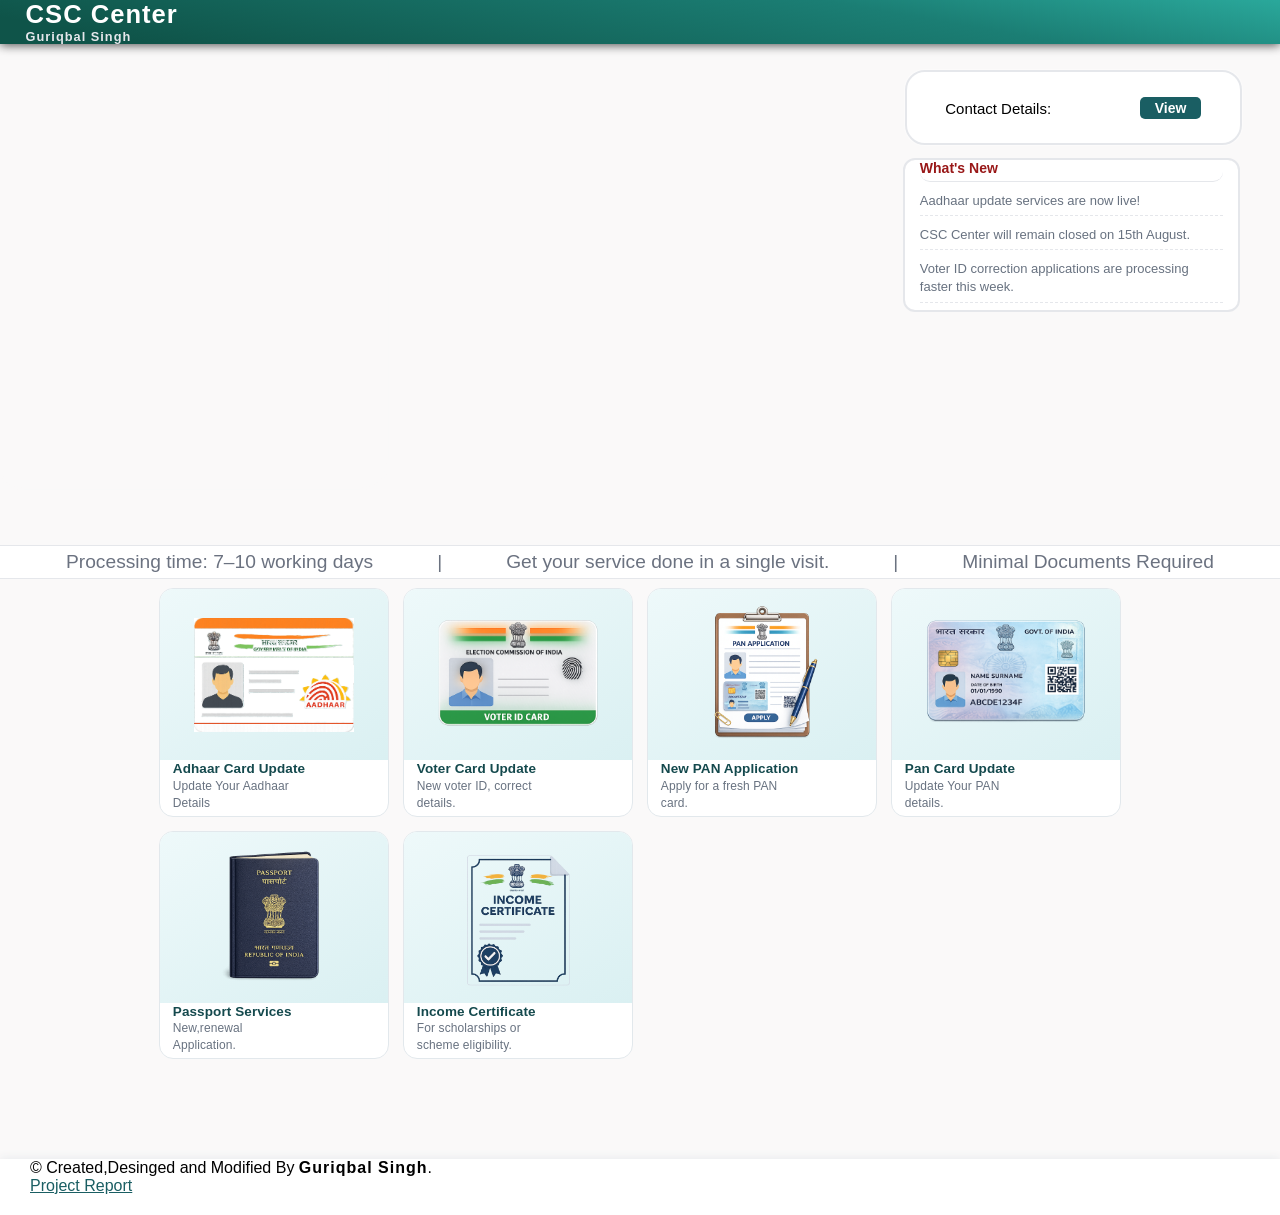
==== index.html @ 6f675451 "new element added and bug fixes" ====
<!DOCTYPE html>
<html lang="en">
<head>
    <meta charset="UTF-8">
    
    <meta name="viewport" content="width=device-width, initial-scale=1.0">
    <link rel="stylesheet" href="css/style.css">
    <link rel="stylesheet" href="css/Contact(Quick_actions).css">
    <link rel="stylesheet" href="css/Notifications.css">
    <link rel="stylesheet" href="css/footer.css">
    <link rel="stylesheet" href="css/body.css">
    <link rel="stylesheet" href="css/header.css">
    <link rel="stylesheet" href="css/Services_card.css">
     <script src="JS/JS.js" defer></script>
    <title>CSC center</title>
</head>
<body><div class="entry">
    <img id="csc-logo" src="images/csc-logo.png" alt="Fauji CSC Logo" >
    </div>
    <div class="header">
      <div class="center">CSC Center
        <div class="name">
            Guriqbal Singh
    </div></div>
  </div>
    <div class="container">
      <div class="images">
        <div class="video-container">
          <video autoplay muted loop playsinline class="enhanced-video">
            <source src="video/CSC.mp4" type="video/mp4">
          </video>
        </div>
      </div>
      <div class="action-column">
      <div class="quick_action" id="quick_action"><div class="action_header"><span id="cd">Contact Details:</span><button id="get">View</button></div>
      <div id="details">Phone:<br>+91 <span id="num">XXXXX-XXXXX</span><br>
      Email:<div id="email">XXX@gmail.com</div></div>
      </div>
    
    <div class="notifications" tabindex="0">
      <div class="notif-header">What's New</div>
    <ul class="notif-list">
        <li>Aadhaar update services are now live!</li>
        <li>CSC Center will remain closed on 15th August.</li>
        <li>Voter ID correction applications are processing faster this week.</li>
        <li>PAN Card linking deadline extended. Please check details.</li>
        <li>More updates coming soon...</li>
    </ul>
    </div></div>
    </div>
    <div class="fast_service_tab"><div class="time">Processing time: 7–10 working days</div><div>|</div><div class="visit">Get your service done in a single visit.</div><div>|</div><div class="docs">Minimal Documents Required</div></div>
    <div class="services-cards">
      <div class="card" tabindex="0" id="card-box">
        <div class="s_img_cont"><img class="s_img" src="images/services/Aadhaar.png" alt="Aadhaar Card"></div>
        <div class="card-body"><div class="s_text">Adhaar Card Update
          <div class="dist_cont"><div class="s_dis">Update Your Aadhaar Details<a href="Service Guide/Aadhaar card update.html">learn more</a></div><div class="price">₹80</div></div>
        </div></div>
      </div>
    
      <div class="card" tabindex="0" id="card-box">
        <div class="s_img_cont"><img class="s_img" src="images/services/Voter.png" alt="Voter Card" style="scale:1.5;"></div>
        <div class="card-body">
          <div class="s_text">Voter Card Update
            <div class="dist_cont"><div class="s_dis">New voter ID, correct details.<a href="Service Guide\Voter Card Update.html">learn more</a></div><div class="price">₹150</div></div>
          </div>
        </div>
      </div>
      <div class="card" tabindex="0" id="card-box">
        <div class="s_img_cont"><img class="s_img" src="images/services/Pan Apply.png" alt="Pan Card" style="scale:1.3;"></div>
        <div class="card-body"><div class="s_text">New PAN Application
          <div class="dist_cont"><div class="s_dis">Apply for a fresh PAN card.<a href="Service Guide\Pan_application.html">learn more</a></div><div class="price">₹300</div></div>
        </div></div>
      </div>
      
      <div class="card" tabindex="0" id="card-box">
        <div class="s_img_cont"><img class="s_img" src="images/services/Pan.png" alt="Pan Card" style="scale:1.5;"></div>
        <div class="card-body"><div class="s_text">Pan Card Update
          <div class="dist_cont"><div class="s_dis">Update Your PAN details.<a href="Service Guide\Pan_card_Update.html">learn more</a></div><div class="price">₹250</div></div>
        </div></div>
      </div>

      <div class="card" tabindex="0" id="card-box">
        <div class="s_img_cont"><img class="s_img" src="images/services/Passport.png" alt="Passport" style="scale:1.3;"></div>
        <div class="card-body"><div class="s_text">Passport Services
          <div class="dist_cont"><div class="s_dis"> New,renewal Application.<a href="Service Guide\Passport.html">learn more</a></div><div class="price">₹1800</div></div>
        </div></div>
      </div>

      <div class="card" tabindex="0" id="card-box">
        <div class="s_img_cont"><img class="s_img" src="images/services/Income Cert.png" alt="Income Certificate" style="scale:1.3;"></div>
        <div class="card-body"><div class="s_text">Income Certificate
          <div class="dist_cont"><div class="s_dis"> For scholarships or scheme eligibility.<a href="Service Guide\Income_certificate.html">learn more</a></div><div class="price">₹130</div></div>
        </div></div>
      </div>
    </div>
    <footer >
  <p style="margin-bottom:0px;">&copy; Created,Desinged and Modified By <span style="font-weight:bold;letter-spacing:1px;">Guriqbal Singh</span>.</p>
    <a style="font-size:medium;opacity:1;margin-top:0px;padding-bottom:20px;"href="/privacy">Project Report</a> 
</footer>
</body>
</html>
---- css/style.css ----
body {font-family: "Fredoka", sans-serif;
    margin: 0;
    background-color: rgb(0, 0, 0);
    animation: bg-fade 2.5s forwards;
   
  scrollbar-width: none; 
  
 
  -ms-overflow-style: none; 



}&::-webkit-scrollbar {
  display: none;}
@keyframes bg-fade {
    60%{
        background-color: rgb(0, 0, 0);
    }
  100% { background-color: #FAF9F9;; }
  
}
.center-wrapper {
    position: fixed;
    top: 0;
    left: 0;
    width: 100vw;
    height: 100vh;

    display: flex;
    justify-content: center;
    align-items: center;

    background: transparent;
}

#csc-logo {z-index:999;
    display:block;
    user-select: none;
    pointer-events: none;
    width: 50vw;
    animation: entry 2.7s ease-out forwards;
    position: fixed;
    top: 50%;
    left: 50%;
    transform: translate(-50%, -50%);
    
    
}
@media(max-width:760px){
    #csc-logo{
      top:30%;
    }
}

@keyframes entry {
  0%     { width: 70vw; opacity: 0.1;
           filter: drop-shadow(50px 0px 80px rgba(255,255,251,0.9)); }
  6.25%  { filter: drop-shadow(50px 0px 80px rgba(255,255,251,0.9)); }
  12.5%  { filter: drop-shadow(35.4px 35.4px 80px rgba(255,255,251,0.9)); }
  18.75% { filter: drop-shadow(19.1px 46.2px 80px rgba(255,255,251,0.9)); }
  25%    { width: 50vw; opacity: 1;
           filter: drop-shadow(0px 50px 80px rgba(255,255,251,0.9)); }
  31.25% { filter: drop-shadow(-19.1px 46.2px 80px rgba(255,255,251,0.9)); }
  37.5%  { filter: drop-shadow(-35.4px 35.4px 80px rgba(255,255,251,0.9)); }
  43.75% { filter: drop-shadow(-46.2px 19.1px 80px rgba(255,255,251,0.9)); }
  50%    { filter: drop-shadow(-50px 0px 80px rgba(255,255,251,0.9)); }
  56.25% { filter: drop-shadow(-46.2px -19.1px 80px rgba(255,255,251,0.9)); }
  62.5%  { filter: drop-shadow(-35.4px -35.4px 80px rgba(255,255,251,0.9)); }
  68.75% { filter: drop-shadow(-19.1px -46.2px 80px rgba(255,255,251,0.9)); }
  75%    { filter: drop-shadow(0px -50px 80px rgba(255,255,251,0.9)); }
  81.25% { filter: drop-shadow(19.1px -46.2px 80px rgba(255,255,251,0.9)); }
  87.5%  { opacity: 1;
           filter: drop-shadow(35.4px -35.4px 80px rgba(255,255,251,0.9)); }
  93.75% { filter: drop-shadow(46.2px -19.1px 80px rgba(255,255,251,0.9)); }
  100%   { opacity: 0;
           filter: drop-shadow(50px 0px 80px rgba(255,255,251,0.9)); }
}
---- css/Contact(Quick_actions).css ----
.quick_action{z-index:300;
    font-size:15px;
    border: 2px solid #E5E7EB;
    width:20vw;
    height:20px ;
    overflow:hidden;
   
    border-radius:20px;
    box-shadow: 0px 0px 3px  rgb(255, 255, 255);
   
    animation:entry-img 3.2s ease forwards;
    padding:2vw 3vw;
    background:#FFFFFF;
    transition: transform 1s  ease-in-out,font-weight 1s ease,font-size 1s ease,height 1s ease,width 0.4s ease,box-shadow 1.2s  ease-in ,outline 1s ease; 
}
     .get_extend{font-size:20px;
        font-weight:400;
        height : 30vh;width:30vw !important;
        transform: translateY(1%) scale(1.1);
        margin-bottom:500px;
        box-shadow: 0px 0px 300px 1200px #E5E7EB ;
        
        #details{
            display:block;
            opacity:1;
            color:#6B7280;
        }
        #num{
    color:#14494D;
    font-size:3vw;
    font-weight:500;
}
#email{
    color:#14494D;
    font-size:3vw;
    font-weight:500;
}
         }
         .get_extend ~ .notifications{opacity: 0;
  pointer-events: none;}
     #details{
        display:none;
        opacity:0;
     }
     .action_header {
  display: flex;
  justify-content: space-between;
  align-items: center; /* Aligns them vertically center */
  width: 100%;
  margin-bottom: 10px; /* Adds some space above the details */
}
#get{font-weight:700;
    user-select:none;
    margin-left: auto; 
    flex:right;
    margin-right:0;
    font-weight: 700;
    font-size: 14px;
    color: #FFFFFF;
    background:#1A5E63;
    border-radius:5px;
    padding-left: 1vw;
    padding-right:1vw;
    transition : 0.3s ease;
    border-color:transparent;
}
#get.get_close{
  background:#991818;
    color:#FFFFFF;
    border-color:transparent;
}
#get.get_close:hover{
  background:#FFFFFF;
    color:#991818;
    border-color:#991818;
}


#get:hover{
    background:#FFFFFF;
    color:#1A5E63;
    border-color:#1A5E63 ;
}


#num{
    color:#14494D;
    font-size:7vw;
    font-weight:500;
}
#email{
    color:#14494D;
    font-size:5vw;
    font-weight:500;
}
#cd{user-select:none;}
@media (max-width:760px){
    .quick_action{
    align-items:center;
    width:20vw;
    font-size:calc(2vw + 3px);
    z-index:10;
    height: 15px;
    font-weight:500;
    margin-right:0 px;
    margin-left:auto;
    transition: margin-bottom 0.5s  ease,transform 1s  ease-in-out,height 1s ease,width 1.2s ease,box-shadow 0.5s  ease-in ,outline 1s ease; 
    transform-origin: center;
    
     }
     .quick_action:hover {
        height : 120px;width:40vw !important;
        transform: translate(-20%,1%) scale(1.1) ;
        
        margin-bottom:700px;
        box-shadow: 0px 0px 30px 500px #E5E7EB ;
        
        #details{
            display:block;
            opacity:1;
            color:#6B7280;
        }
        #num{
    color:#14494D;
    font-size:3vw;
    font-weight:500;
}
#email{
    color:#14494D;
    font-size:3vw;
    font-weight:500;
}
    #get{display:none;}
    
         } 
         .quick_action:hover ~ .notifications{opacity: 0;
  pointer-events: none;}
     #details{
        display:none;
        opacity:0;
     }
}
@media (max-width:480px){
    #cd{opacity:0;padding-top: 4px;padding-bottom: auto;
        animation: op 2s 2.7s ease forwards;}
    @keyframes op{
        80%{opacity:0;}
        100%{opacity:1;}
    }
    .quick_action{opacity:0;
    margin-bottom:3px;
    width:110px;padding-top:auto;
    padding-bottom:5px;
    margin-left:5vw;
    margin-right:1vw;  
    font-weight:700;
    font-size:15px;
    padding-left:auto;
    Z-index:999px;
    height: 25px;
    transition:padding-top 1s ease, transform 1s ease-in-out,margin-bottom 0.1 ease,height 1s ease,width 1s ease,box-shadow 0.4s  ease-in ,outline 1s ease; 
    transform-origin: center;
    animation: go 1s 7s ease forwards;
     }
     @keyframes go{
        100%{opacity:1;}
     }
     .quick_action:hover {
        z-index:999;
        padding-top:5px;
        margin-right:auto;
        transform: scale(1.3) translateX(-10%) translateY(10%);
        width: 60vw !important;
        max-width: 80vw;
        height : 40vw;
        box-shadow: 0px 0px 50px 600px #E5E7EB ;
        #num{
    color:#14494D;
    font-size:5vw;
    font-weight:500;
    }
    #email{
    color:#14494D;
    font-size:5vw;
    font-weight:500;
    }
        #details{
            display:block;
            opacity:1;
        }
         }
         .quick_action:hover ~ .notifications{opacity: 0 !important;
  pointer-events: none;} 
     #details{
        display:none;
        opacity:0;
     }
    
     #get{
        display:none;
     }
    #details {
        display: none;
        opacity: 0;
    }
}
---- css/Notifications.css ----
.notifications {
    width: 26vw;             /* Matches the width of the Quick Action box */
    height: 150px;           /* Increased height to fit text */
    border-radius: 10px;
    background: #FFFFFF;
    outline: 2px solid #E5E7EB; /* Thinner red outline for a cleaner look */
    padding: 0px 15px;
    box-sizing: border-box;  /* Ensures padding doesn't break the width */
    overflow-y: auto ;        /* Creates a vertical scrollbar if text overflows */
    overflow-x: auto;        /* Creates a horizontal scrollbar if text is too wide */
    box-shadow: 0px 0px 3px #FAF9F9;
    animation:entry-img 3.2s ease forwards;
    transition:box-shadow 1.5s  ease,margin-bottom 0.3s,width 1s ease,height 1s ease;
}
.notifications:focus,
.notifications:focus-within{
    z-index:998;
    box-shadow: -200px 0px 60px 900px #FAF9F9;
    width:40vw;
    height:30vh;
    margin-bottom:500px;
    
}
/* Customizing the scrollbar to make it look nice and thin */
.notifications::-webkit-scrollbar {
    width: 6px;
    height: 3px;
}
.notifications::-webkit-scrollbar-thumb {
    background: #1A5E63; 
    border-radius: 10px;
}

/* 2. The "What's New" Header */
.notif-header {border-radius:10px;
    font-size: 14px;
    font-weight: 700;
    color: #991818; 
    margin-top:0;         /* Red text to match the theme */
    margin-bottom: 10px;
    padding-bottom: 5px;
    border-bottom: 1px solid #E5E7EB;
    position: sticky;        /* Keeps the header at the top while scrolling */
    top: 0;
    background: #FFFFFF;
}

/* 3. The List of Notifications */
.notif-list {
    list-style-type: none;   /* Removes default bullet points */
    padding: 0;
    margin: 0;
}

.notif-list li {
    font-size: 13px;
    color: #687280;
    margin-bottom: 10px;
    line-height: 1.4;
    border-bottom: 1px dashed #E5E7EB; /* Separator between notifications */
    padding-bottom: 5px;
}

.notif-list li:last-child {
    border-bottom: none;     /* Removes separator from the last item */
}
@media(max-width:760px){
    .notifications{
        transition:transform 1s  ease-in-out,width 1.5s ease,height 1.5s ease;
     }
     .notifications::-webkit-scrollbar {padding-top:5px;
    display:none;
    width: 0px;
    height: 0px;
}
.notifications:focus-within{
    width:95vw;
    margin-right:1vw;
}
.notif-list li {
    font-size: 20px;padding-bottom: 10px;}
.notifications:focus,
.notifications:focus-within{
    width:65vw;
    height : 40vh;
    transform: translateX(-40%);
}
}
@media(max-width:480px){
    .notifications{margin-bottom:3px;
    width:130px;margin-top:-10px;
    padding-bottom:5px;
    margin-left:6vw;
    margin-right:0vw;  
    font-weight:700;
    font-size:15px;
    padding-left:auto;
    z-index:10;
    height: 30px;
    opacity:0;
    transition:padding-top 1s ease, transform 1s ease-in-out,margin-bottom 0.5s 0.5s ease,height 1s ease,width 1s ease,box-shadow 0.5s  ease-in ,outline 1s ease; 
    transform-origin: center;
    animation: go 1s 7.5s ease forwards;}

    .notifications::-webkit-scrollbar-thumb {
    background: #1A5E63; 
    border-radius: 10px;
}
.notifications::-webkit-scrollbar {padding-top:5px;
    display:none;
    width: 0px;
    height: 0px;
}
.notif-header{margin-bottom: 0px;
    font-size:17px;
    padding-bottom: 10px;
    padding-top:5px;
    border-bottom: 0px solid #E5E7EB;}
    .notifications:focus,
.notifications:focus-within{
    width:95vw;
    margin-right:1vw;
    transform:translateX(0%);
}
.notif-list li {
    font-size: 20px;padding-bottom: 10px;}
}
---- css/footer.css ----
footer {
    position:block;
    animation: foot 0.1s 3s ease forwards;
    width:auto;
    opacity:0;
    bottom:0;
    margin-top:100px;
    padding-left:30px;
    background:white;
    box-shadow: 0px 0px 10px #E5E7EB ;
}
@keyframes foot{
    0%{opacity:0;}
    100%{opacity:1;}
}
---- css/body.css ----
.container{
    display:flex;
    flex-direction:row;
    gap:5px;
    
    
}
.images{
    animation:entry-img 3.2s ease forwards;
    width:30vw;
    height:50vh;
    margin: 2vw 0vw;
    border-radius:20px;
    
    
}
@keyframes entry-img{0%{
    display:none;
}
    90%{blur:90px;
        display: none;
    }
}

.video-container {user-select:none;
    margin-top:-35px;
    
    pointer-events: none;
    padding :0;
  width: 100%;
  height: 50vh;
  overflow: hidden;
  position: relative;
  border-radius:20px;
  box-shadow: 0px 0px 10px  #FAF9F9;
  overflow: hidden;
  
}

.enhanced-video {user-select:none;
pointer-events: none;scale :0.8;
  
  filter:saturate(1.3) ;
  width: 100% !important;
  height: auto !important;
  max-width: 100% !important;
  max-height: 100% !important;
  object-fit: contain !important; /* Strictly forbids cropping */
  display: block !important;
}

/* 1. The main notification box */

.action-column {
    margin-left: auto;  /* Pushes the whole column to the right */
    margin-right: 3vw;  /* Keeps your original spacing */
    margin-top: 2vw;
    display: flex;
    flex-direction: column; /* Stacks the boxes vertically */
    gap: 15px; 
    width:auto;         /* Controls the space between the white box and red box */
}
.fast_service_tab{background:#FFFFFF;
    color:#6B7280;
    Height: 0px;
    opacity: 0;
    width: auto;
    outline:1px solid #E5E7EB;
    font-size: 1.5vw;
    margin-top: 1px;
    margin-bottom:10px;
    flex-direction:row;
    justify-content:center;
    align-items:center;
    gap:5vw;
    padding: 5px 5px 5px 5px;
    display:flex;
    animation:entry-fast 1s 6s ease-in  forwards;
}
@keyframes entry-fast{0% {
    height:0px;
    opacity: 0;
  }
  50%{
    opacity: 0;
  }
  90%{
    height:20px;
    opacity: 1;
  }
  100% {
    height:auto;
    opacity: 1;
  }
}

@media (max-width:760px){
    #cd{color:#1A1A1A;margin-top: -3px;}
    #get{display :none;}
    .images{margin:0 0; 
        margin: 5vw 3vw;
        width:50vw;
        height:auto;
        left:0;
    }
    .video-container{
        width:50vw;
        height: auto;
    
    }
    .enhanced-video {
        width: 100%;
        height: 100%;
    }
     
     
.action-column{
    padding-left: auto; 
    padding-right: 0vw;  
    justify-content:right;
}

}

@media(max-width:480px){
    
    .container {
        justify-content: center;
        flex-direction: row; 
        
    }

   
    .images {
        position: relative;
        left: 5%;
        margin: 10px 0; 
        width: 90vw; 
        height: 30vh;
        opacity: 0;
        transform-origin: top left;
        transform: translateX(-50%) scale(1.4);
        will-change: transform, opacity;
        animation: entry-vid 5s 2.7s cubic-bezier(0.22, 1, 0.36, 1) forwards;
    }

    @keyframes entry-vid {
        0% {left:5%;
            opacity: 0;
            transform: translateX(10%) scale(1.4);
        }
        60% {left:5%;
            opacity: 1;
            transform: translateX(0%) translateY(1vh) scale(1.4);
        }
        100% {
            opacity: 1;
            left: 1;
            transform: translateX(0) scale(0.9);
        }
    }

    .video-container {
        position: 0%;
        width: 100%;
        max-width: 320px; 
        margin-top:1px;
        height: 30vh;
        opacity: 0;
        left:6%;
        
        transform-origin: top left;
        transform: translateX(0%) scale(1);
        will-change: transform, opacity;
        animation: hei 5s 2.7s ease forwards;
    }
    
    @keyframes hei {
        0% {left:7%;
            opacity: 0;
            transform: translateX(0%) scale(1);
        }
        60% {left:7%;
            opacity: 1;
            transform: translateX(0%)  scale(1);
        }
        100% {
            opacity: 1;
            left: 1%;
            transform: translate(-40px,-30px) scale(1.3);
        }
    }
    .fast_service_tab{font-size:2.5vw;gap:0.5vw;}
}
---- css/header.css ----
.header{position:sticky;
    top:0;
    z-index:9999;
    height:auto;
    width: auto;
    background: linear-gradient(10deg,#0F5449 10%,#1B7E74 70%,#2AA89B 100%);
    box-shadow: 0px 1px 10px #464646;
    animation:entry-header 2.7s ease 2.5s forwards;
    opacity:0;
    }
@keyframes entry-header{0%{filter:blur(1px);
    opacity:0;
}
    10%{filter:blur(1px);
        opacity:0.8;
    }
    20%{
        filter:blur(0px);
    }
    100%{
        opacity:1;
    }
}
.center{
    padding:0vw 2vw;
    letter-spacing:1px;
    width:auto;
    font-size:0vw;
    font-weight:700;
    user-select:none;
    color: #FFFFFF;
    animation: centerAnim 1s 7s ease-in forwards;
}
.name{padding:0vw 0vw 1vh;
    width:auto;
    font-size: 2vw; 
    font-weight:700;
    user-select:none;
    color: #FFFFFF;
    animation: nameAnim 1s 7s ease-in forwards;
}

@keyframes centerAnim {
  0%   { font-size: 0vw;  padding: 0vw 2vw; }
  100% { font-size: 2vw;  padding: 0vw 2vw; }
}

@keyframes nameAnim {
  0%   { font-size: 2vw;  padding: 0vw 0vw 1vh ; }
  100% { font-size: 1vw;  padding: 0vw 0vw;color:#E5E7EB; }
  
}
.name:hover{
 color:#ffffff;
}
@media(max-width:760px){
    .name{ padding: 0;
        font-size:25px;
        font-weight:700;
        animation: nameAn 1s 7s ease-in forwards;
    }

.center{padding: 2px 0vw 2px 2vw;
    font-size:10px;
animation: centerAn 1s 7s ease-in forwards;}
@keyframes centerAn {
  0%   { font-size: 10px;   }
  100% { font-size: 6vw;  padding: 2px 0vw 2px 2vw; }
}

@keyframes nameAn {
  
  100% { font-size: 10px;  padding: 0vw 0vw;color:#E5E7EB; }
  
}
@media(max-width:480px){
    .name{
        font-size:20px;
    }
}}
---- css/Services_card.css ----
.services-cards {width:90vw;
    margin-left:auto;
    margin-right:auto;
    justify-content: center;
    display: grid;
    grid-template-columns: repeat(auto-fit, 230px);
    gap: 14px;
    opacity: 0;
    animation: entry-grid 0.5s ease 0.2s forwards;
  }
 
  @keyframes entry-grid {
    from { opacity: 0; transform: translateY(10px); }
    to   { opacity: 1; transform: translateY(0); }
  }
 
  /* ── Card ──────────────────────────────────────────────── */
  .card {user-select:none;
    -webkit-tap-highlight-color: transparent;
    background: #ffffff;
    border-radius: 14px;
    border: 1px solid #E2E8EC;
    overflow: hidden;
    cursor: pointer;
    user-select: none;
    display: flex;
    flex-direction: column;
    position: relative;
    transition:width 2s ease,transform 0.26s cubic-bezier(0.34, 1.2, 0.64, 1),box-shadow 0.26s ease,border-color 0.26s ease;
    opacity: 0;
    animation: entry-card 1s 3.5s  ease-out forwards;
    
  }
  @keyframes entry-card {
    0% { opacity: 0; filter:blur(5px);
        transform: translateY(30px);
    margin-bottom:10px }
    20%{opacity:0.9;}
    70%{filter:blur(5px);}
    100%  { opacity: 1; transform: translateY(0); }
  }
 
  /* Teal bottom bar that slides in on hover */
  .card::after {
    content: '';
    position: absolute;
    bottom: 0;
    left: 0;
    width: 80%;
    height: 3px;
    --bg-gradient: linear-gradient(90deg, #1A5E63 0%, #3AABB3 100%);
    background:var(--bg-gradient);
    transform: scaleX(0);
    transform-origin: left center;
    transition: transform 0.28s cubic-bezier(0.4, 0, 0.2, 1),width 0.5s ease;
  }
 
  .card:hover {
    transform: translateY(-5px);
    box-shadow: 0 10px 32px rgba(26, 94, 99, 0.14), 0 2px 8px rgba(0,0,0,0.06);
    border-color: rgba(26, 94, 99, 0.30);
  }
 
  .card:hover::after {
    transform: scaleX(1);
    --bg-gradient: linear-gradient(90deg, #1A5E63 0%, #3AABB3 50%,white 100%);
  }
  .card:focus::after {
    transform: scaleX(1);
    width:100%;
    background: linear-gradient(90deg, #1A5E63 0%, #3AABB3 100%) !important;
  }
  /* ── Image container ───────────────────────────────────── */
  /* KEY FIX: width:100% + aspect-ratio instead of fixed dimensions */
  .s_img_cont {
    width: 100%;
    aspect-ratio: 4 / 3;
    background: linear-gradient(150deg, #EEF9FA 0%, #DAF0F2 100%);
    display: grid;
    position: relative;
    place-items: center;
    align-items: center;
    justify-content: center;
    overflow: hidden;
    
    
  }
 
  
  .s_img {
    top: 15%;
  left: 15%;
  width: 70%;
  height: 70%;
    position: absolute;
  object-fit: contain;
  pointer-events: none;

  transition: transform 0.28s cubic-bezier(0.34, 1.2, 0.64, 1);
  }
 
  .card:hover .s_img {
    transform: scale(1.06);
  }
 
  /* ── Card body ─────────────────────────────────────────── */
  #card-box {
  /* Transition scale and backplate changes smoothly */
  transition: scale 0.4s ease, box-shadow 0.4s ease; 
}

.dist_cont{display: flex;
  align-items: center;
gap:30px;
justify-content:space-between;
margin-bottom:3px;}

#card-box .price {font-size: 25px;
    margin-right:5px;
       /* Keep it in the layout flow */
  opacity: 0;            /* Make it completely invisible */
  visibility: hidden;    /* Hide it from screen readers/clicks while faded */
  transition: opacity 0.4s ease, visibility 0.4s ease;
}

/* 3. Focus state for the card */
#card-box:focus {
  z-index: 9999;
  position: relative;    /* Required for z-index to take effect */
  scale: 1.2;   /* Use transform: scale() for better performance */
  outline: none;         /* Removes default browser outline */
  box-shadow: 0 10px 25px rgba(0,0,0,0.2); /* Optional: adds depth when popped out */
}

/* 4. Focus state for the inner price (Targeted as a descendant) */
#card-box:focus .price {
    flex:right;
  opacity: 1;            /* Fades the price in smoothly */
  visibility: visible;   /* Makes it visible/interactive */
}
a{margin-right:3px;
    color:#1A5E63;
    opacity:0;
    display:block;
    font-size:0px;
    transition:opacity 0.4s ease,font-size 0.4s ease;
}
#card-box:focus a{font-size:medium;
    opacity:1;
}
  
  .s_text {
    color:#1A5E63;
    font-weight: 600;
    letter-spacing:0.1px;
    padding-left:1vw;
    transition:0.3s;
    font-size:medium;
    color: #14494D;
    font-weight: 700;
    font-size: 13.5px;
    line-height: 1.3;
    letter-spacing: 0.1px;
    transition: color 0.22s ease;
  display: flex;
  flex-direction: column;
  height: 100%; 
  }
 
  .s_dis {
    font-size: 12px;
    font-weight: 400;
    color: #687280;

    line-height: 1.45;
    transition: color 0.22s ease;
  }
 @media(max-width:480px){
    .services-cards{gap:5px;
        justify-items:center;
        grid-template-columns: 1fr;
        margin-left:auto;
       
     }
     .card{display:flex;
        -webkit-tap-highlight-color: transparent;
        flex-direction:row;
        width:70vw;
        height: 15vh;
         animation: entry-card 1s 6s  ease-out forwards;
     }
     
     .s_img_cont{
        justify-items:center;
        width: 200px;
        max-width:100px;
        height:auto;
        outline:1px solid #E5E7EB;
        overflow:hidden;
     }
     #s_img{width:150px;
    height:fit-content;
    margin-bottom:auto;
    margin-top:auto;
}

     #s_text{
        padding-left:5vw;
        font-size: 200px !important;
        
        font-weight: 700;
     }
     .s_text {
  display: flex;
  flex-direction: column;
  height: 100%; 
}
     .dist_cont {
      width:100%;
  display: flex;
  align-items: center;
  justify-content: space-between;
  gap: auto;
  margin-top: auto; 
  margin-bottom: 3px;
  margin-right:0px;
}
#card-box:focus a{font-size:3vw;
}
.price{margin-left:auto;left:100%;
    margin-right:3px;}
.s_dis{font-size:2vw;
    margin-left:0px;
    margin-right:auto;}
}
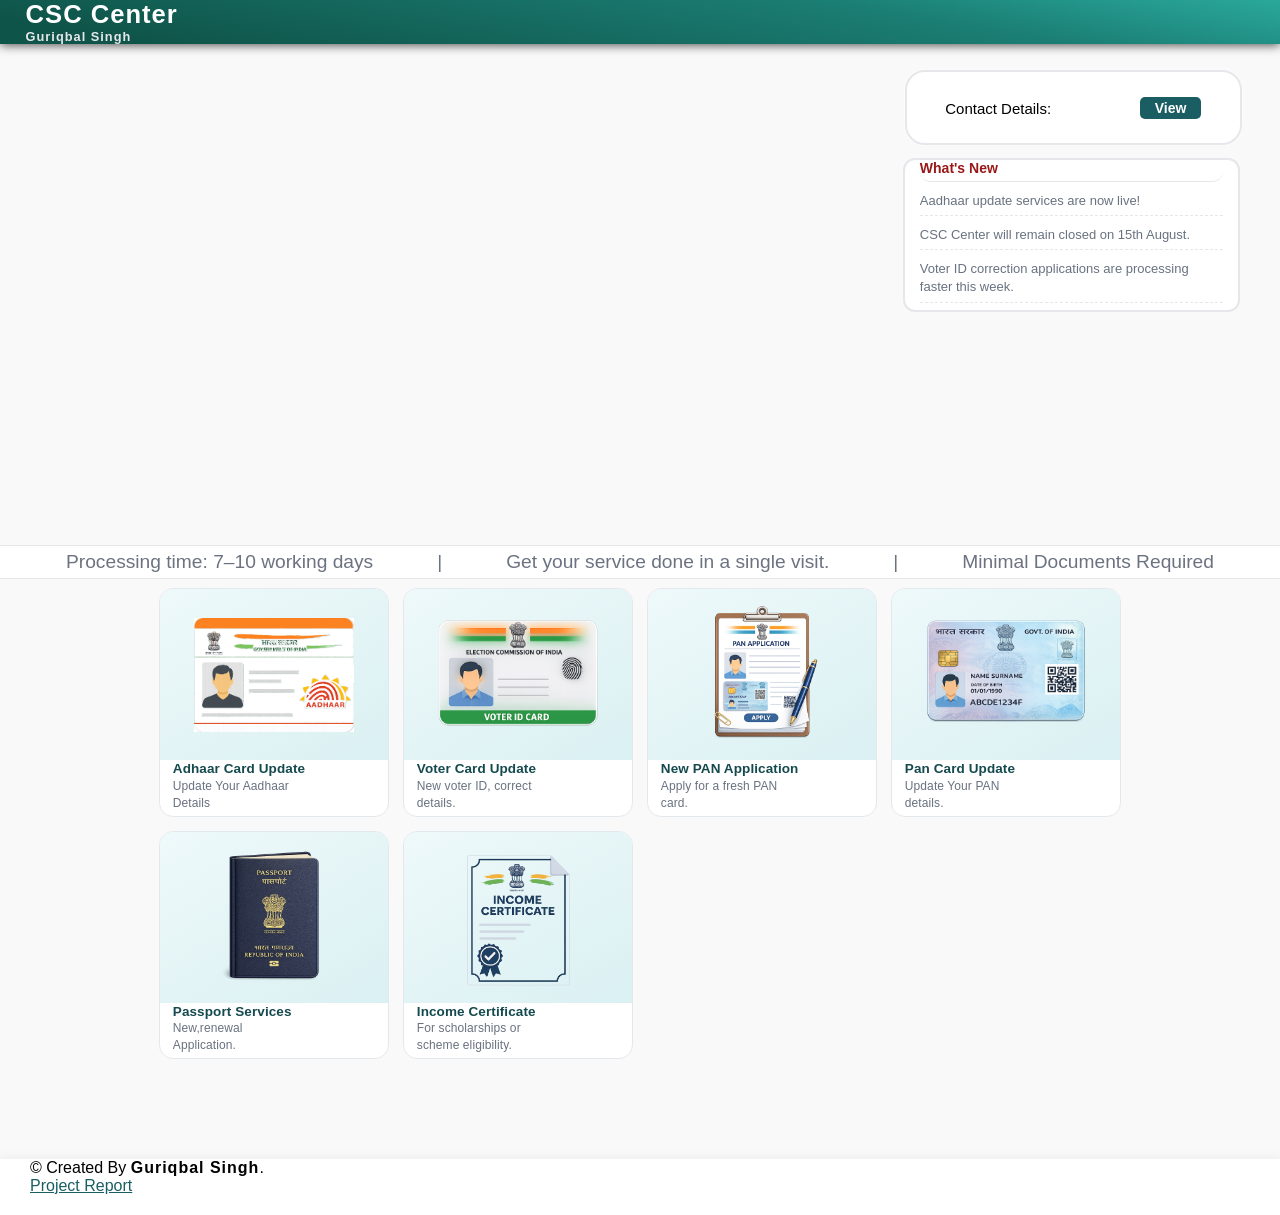
==== commit 0bbdcff7: "Footer updated" ====
--- a/index.html
+++ b/index.html
@@ -94,7 +94,7 @@
       </div>
     </div>
     <footer >
-  <p style="margin-bottom:0px;">&copy; Created,Desinged and Modified By <span style="font-weight:bold;letter-spacing:1px;">Guriqbal Singh</span>.</p>
+  <p style="margin-bottom:0px;">&copy; Created By <span style="font-weight:bold;letter-spacing:1px;">Guriqbal Singh</span>.</p>
     <a style="font-size:medium;opacity:1;margin-top:0px;padding-bottom:20px;"href="/privacy">Project Report</a> 
 </footer>
 </body>
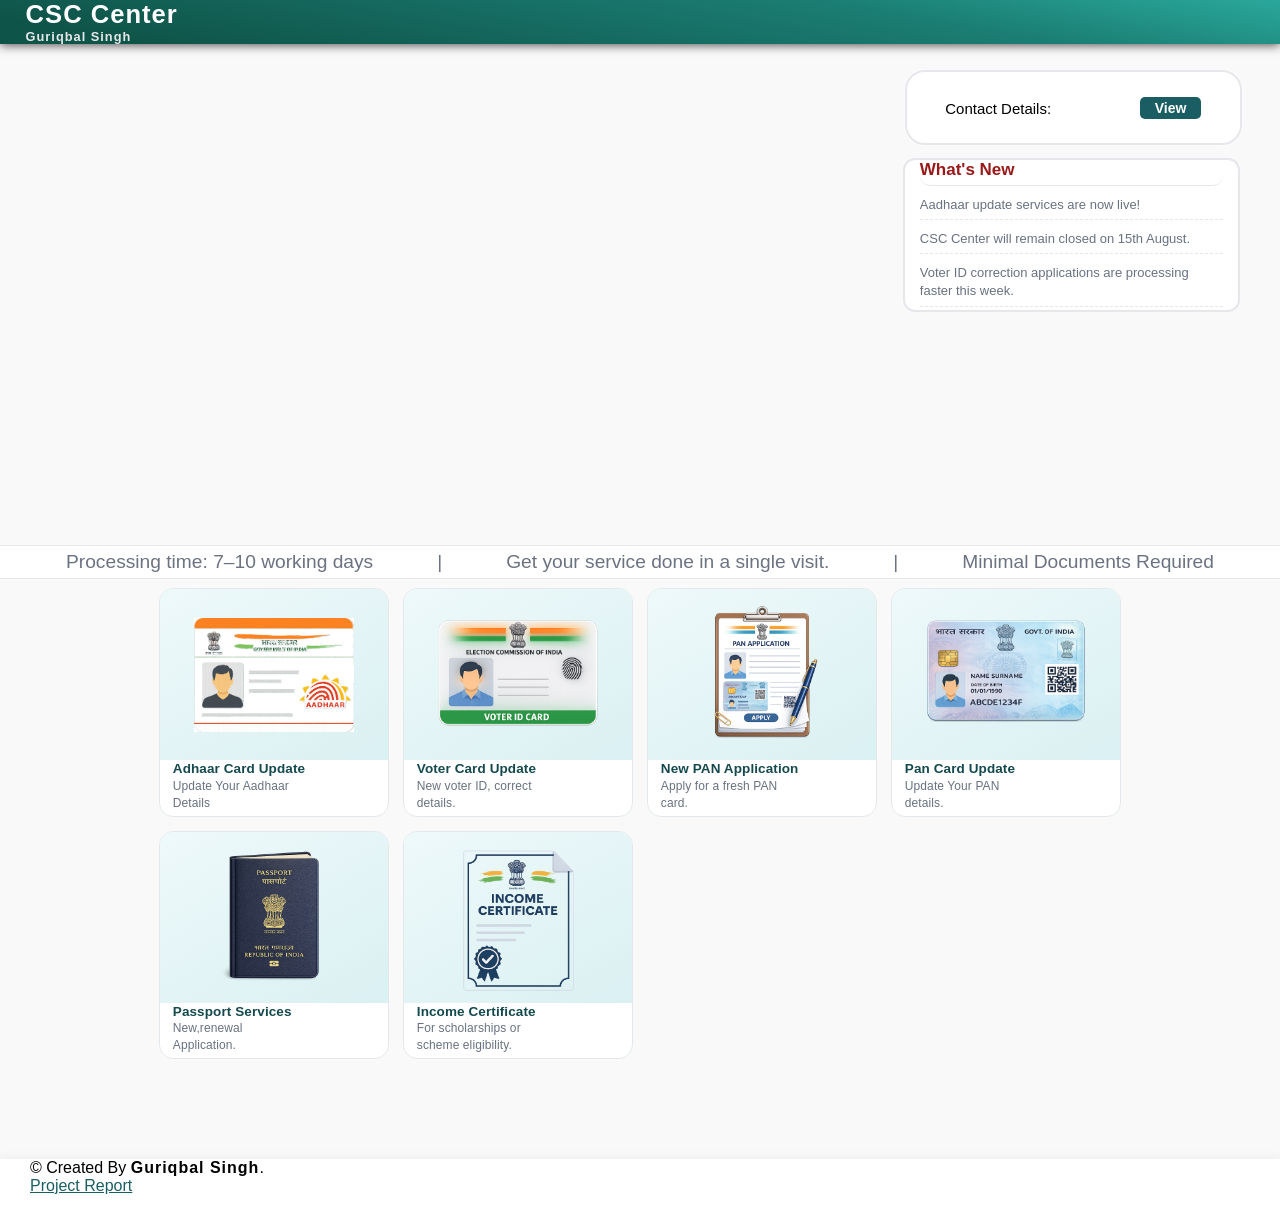
==== commit a58cc904: "income certificate size increased" ====
--- a/index.html
+++ b/index.html
@@ -51,14 +51,14 @@
     <div class="fast_service_tab"><div class="time">Processing time: 7–10 working days</div><div>|</div><div class="visit">Get your service done in a single visit.</div><div>|</div><div class="docs">Minimal Documents Required</div></div>
     <div class="services-cards">
       <div class="card" tabindex="0" id="card-box">
-        <div class="s_img_cont"><img class="s_img" src="images/services/Aadhaar.png" alt="Aadhaar Card"></div>
+        <div class="s_img_cont"><img class="s_img" src="images/services/Aadhaar.png" alt="Aadhaar Card" loading="lazy"></div>
         <div class="card-body"><div class="s_text">Adhaar Card Update
           <div class="dist_cont"><div class="s_dis">Update Your Aadhaar Details<a href="Service Guide/Aadhaar card update.html">learn more</a></div><div class="price">₹80</div></div>
         </div></div>
       </div>
     
       <div class="card" tabindex="0" id="card-box">
-        <div class="s_img_cont"><img class="s_img" src="images/services/Voter.png" alt="Voter Card" style="scale:1.5;"></div>
+        <div class="s_img_cont"><img class="s_img" src="images/services/Voter.png" alt="Voter Card" style="scale:1.5;" loading="lazy"></div>
         <div class="card-body">
           <div class="s_text">Voter Card Update
             <div class="dist_cont"><div class="s_dis">New voter ID, correct details.<a href="Service Guide\Voter Card Update.html">learn more</a></div><div class="price">₹150</div></div>
@@ -66,28 +66,28 @@
         </div>
       </div>
       <div class="card" tabindex="0" id="card-box">
-        <div class="s_img_cont"><img class="s_img" src="images/services/Pan Apply.png" alt="Pan Card" style="scale:1.3;"></div>
+        <div class="s_img_cont"><img class="s_img" src="images/services/Pan Apply.png" alt="Pan Card Application" style="scale:1.3;" loading="lazy"></div>
         <div class="card-body"><div class="s_text">New PAN Application
           <div class="dist_cont"><div class="s_dis">Apply for a fresh PAN card.<a href="Service Guide\Pan_application.html">learn more</a></div><div class="price">₹300</div></div>
         </div></div>
       </div>
       
       <div class="card" tabindex="0" id="card-box">
-        <div class="s_img_cont"><img class="s_img" src="images/services/Pan.png" alt="Pan Card" style="scale:1.5;"></div>
+        <div class="s_img_cont"><img class="s_img" src="images/services/Pan.png" alt="Pan Card" style="scale:1.5;" loading="lazy"></div>
         <div class="card-body"><div class="s_text">Pan Card Update
           <div class="dist_cont"><div class="s_dis">Update Your PAN details.<a href="Service Guide\Pan_card_Update.html">learn more</a></div><div class="price">₹250</div></div>
         </div></div>
       </div>
 
       <div class="card" tabindex="0" id="card-box">
-        <div class="s_img_cont"><img class="s_img" src="images/services/Passport.png" alt="Passport" style="scale:1.3;"></div>
+        <div class="s_img_cont"><img class="s_img" src="images/services/Passport.png" alt="Passport" style="scale:1.3;" loading="lazy"></div>
         <div class="card-body"><div class="s_text">Passport Services
           <div class="dist_cont"><div class="s_dis"> New,renewal Application.<a href="Service Guide\Passport.html">learn more</a></div><div class="price">₹1800</div></div>
         </div></div>
       </div>
 
       <div class="card" tabindex="0" id="card-box">
-        <div class="s_img_cont"><img class="s_img" src="images/services/Income Cert.png" alt="Income Certificate" style="scale:1.3;"></div>
+        <div class="s_img_cont"><img class="s_img" src="images/services/Income Cert.png" alt="Income Certificate" style="scale:1.4; " loading="lazy"></div>
         <div class="card-body"><div class="s_text">Income Certificate
           <div class="dist_cont"><div class="s_dis"> For scholarships or scheme eligibility.<a href="Service Guide\Income_certificate.html">learn more</a></div><div class="price">₹130</div></div>
         </div></div>
@@ -95,7 +95,7 @@
     </div>
     <footer >
   <p style="margin-bottom:0px;">&copy; Created By <span style="font-weight:bold;letter-spacing:1px;">Guriqbal Singh</span>.</p>
-    <a style="font-size:medium;opacity:1;margin-top:0px;padding-bottom:20px;"href="/privacy">Project Report</a> 
+    <a style="font-size:medium;opacity:1;margin-top:0px;padding-bottom:20px;"href="PDF/PDF.html">Project Report</a> 
 </footer>
 </body>
 </html>
--- a/css/Notifications.css
+++ b/css/Notifications.css
@@ -4,7 +4,7 @@
     border-radius: 10px;
     background: #FFFFFF;
     outline: 2px solid #E5E7EB; /* Thinner red outline for a cleaner look */
-    padding: 0px 15px;
+    padding: 0px 15px 0px 15px;
     box-sizing: border-box;  /* Ensures padding doesn't break the width */
     overflow-y: auto ;        /* Creates a vertical scrollbar if text overflows */
     overflow-x: auto;        /* Creates a horizontal scrollbar if text is too wide */
@@ -26,14 +26,20 @@
     width: 6px;
     height: 3px;
 }
+.notifications::-webkit-scrollbar-track {
+    margin-top: 5px;
+    margin-bottom: 3px;
+}
 .notifications::-webkit-scrollbar-thumb {
     background: #1A5E63; 
     border-radius: 10px;
+    margin-top: 2px;
+    margin-bottom: 5px;
 }
 
 /* 2. The "What's New" Header */
 .notif-header {border-radius:10px;
-    font-size: 14px;
+    font-size: 17px;
     font-weight: 700;
     color: #991818; 
     margin-top:0;         /* Red text to match the theme */
@@ -101,7 +107,6 @@
     transition:padding-top 1s ease, transform 1s ease-in-out,margin-bottom 0.5s 0.5s ease,height 1s ease,width 1s ease,box-shadow 0.5s  ease-in ,outline 1s ease; 
     transform-origin: center;
     animation: go 1s 7.5s ease forwards;}
-
     .notifications::-webkit-scrollbar-thumb {
     background: #1A5E63; 
     border-radius: 10px;
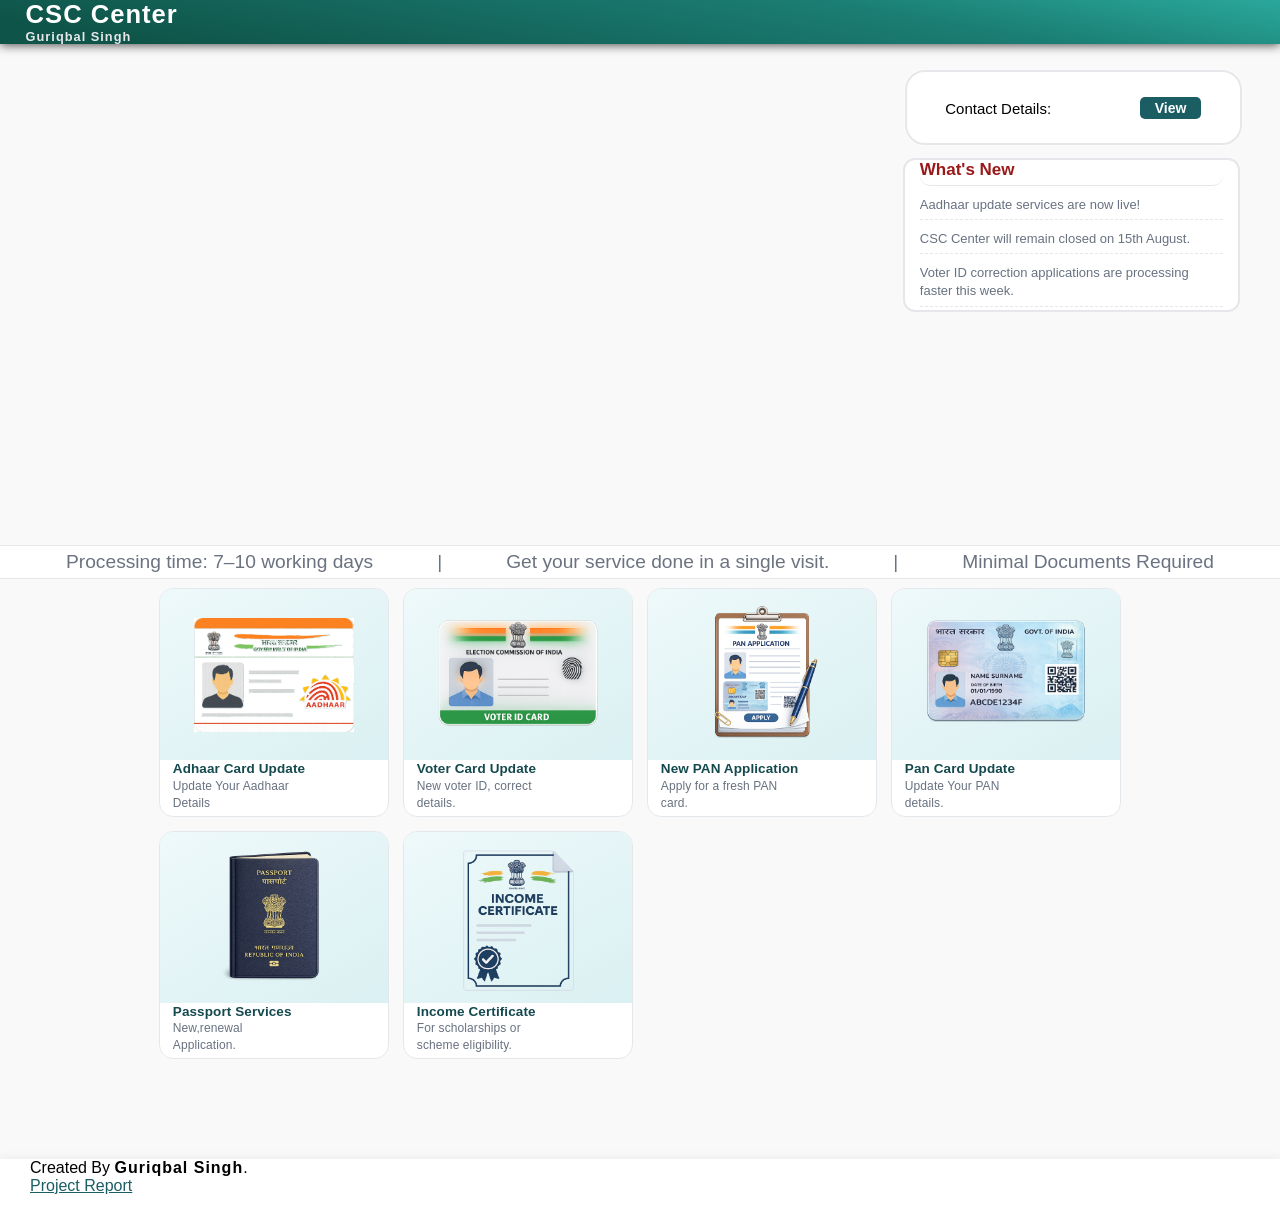
==== commit 72d5e252: "footer updated" ====
--- a/index.html
+++ b/index.html
@@ -94,7 +94,7 @@
       </div>
     </div>
     <footer >
-  <p style="margin-bottom:0px;">&copy; Created By <span style="font-weight:bold;letter-spacing:1px;">Guriqbal Singh</span>.</p>
+  <p style="margin-bottom:0px;">Created By <span style="font-weight:bold;letter-spacing:1px;">Guriqbal Singh</span>.</p>
     <a style="font-size:medium;opacity:1;margin-top:0px;padding-bottom:20px;"href="PDF/PDF.html">Project Report</a> 
 </footer>
 </body>
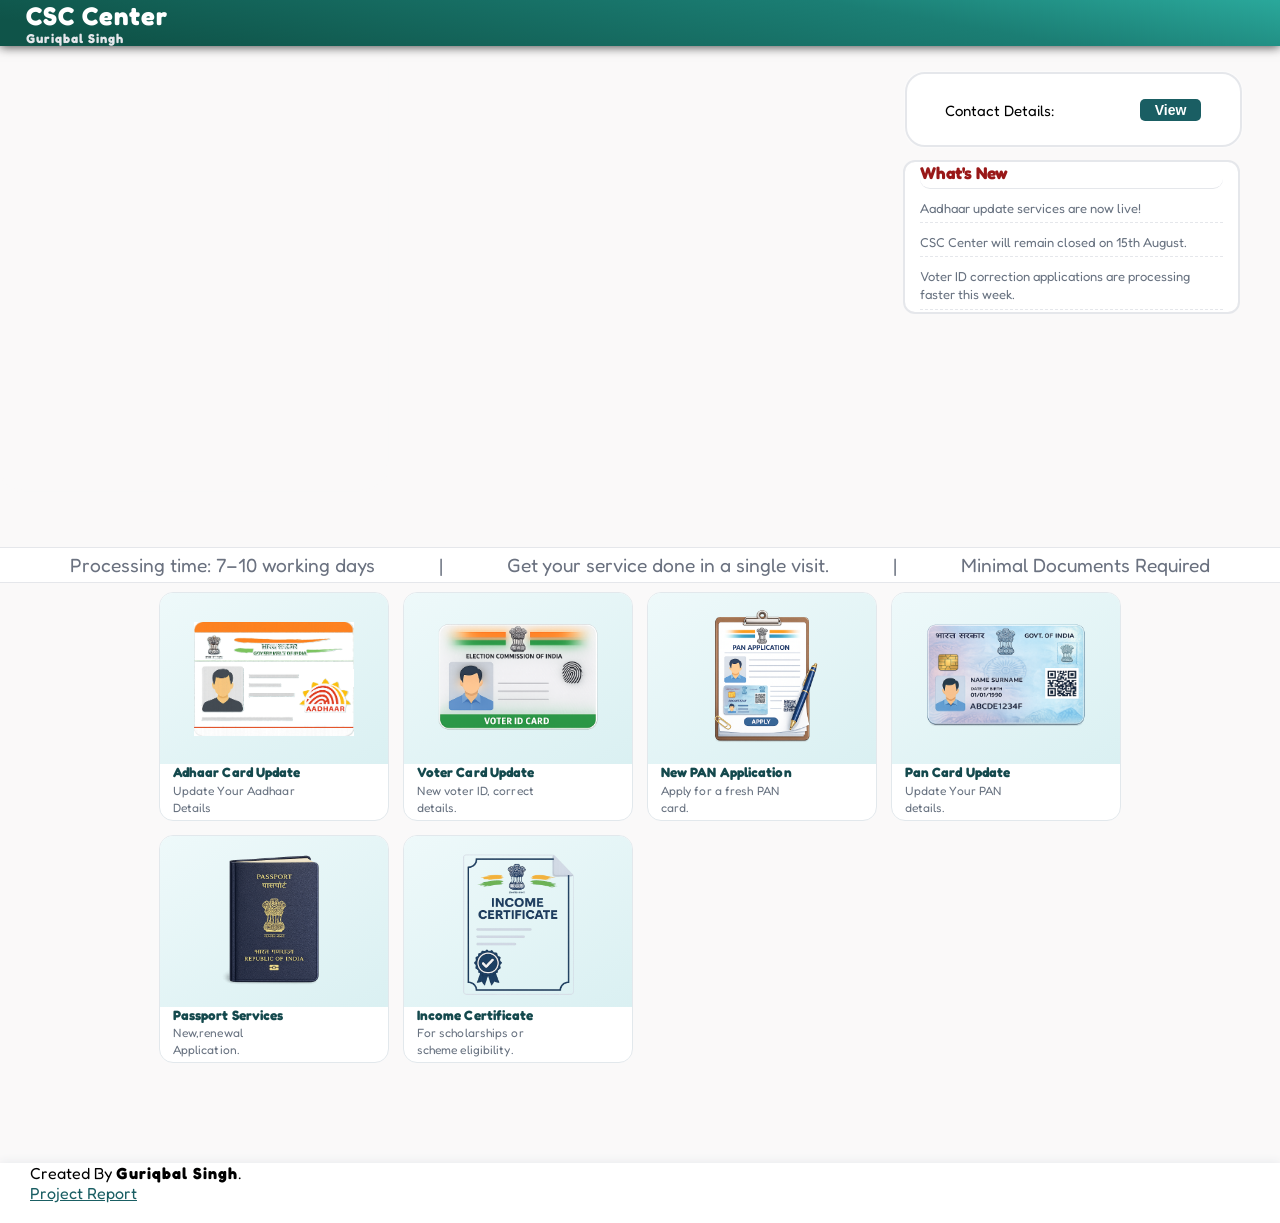
==== commit fc37a6e6: "Integrate Google Fonts and enhance HTML structure Added Google Fonts link for styling and improved H" ====
--- a/index.html
+++ b/index.html
@@ -4,6 +4,8 @@
     <meta charset="UTF-8">
     
     <meta name="viewport" content="width=device-width, initial-scale=1.0">
+    <link href="https://fonts.googleapis.com/css2?family=Fredoka:wght@300..700&display=swap" rel="stylesheet">
+    <link rel="icon" type="image/png" href="images/favicon.png">
     <link rel="stylesheet" href="css/style.css">
     <link rel="stylesheet" href="css/Contact(Quick_actions).css">
     <link rel="stylesheet" href="css/Notifications.css">
